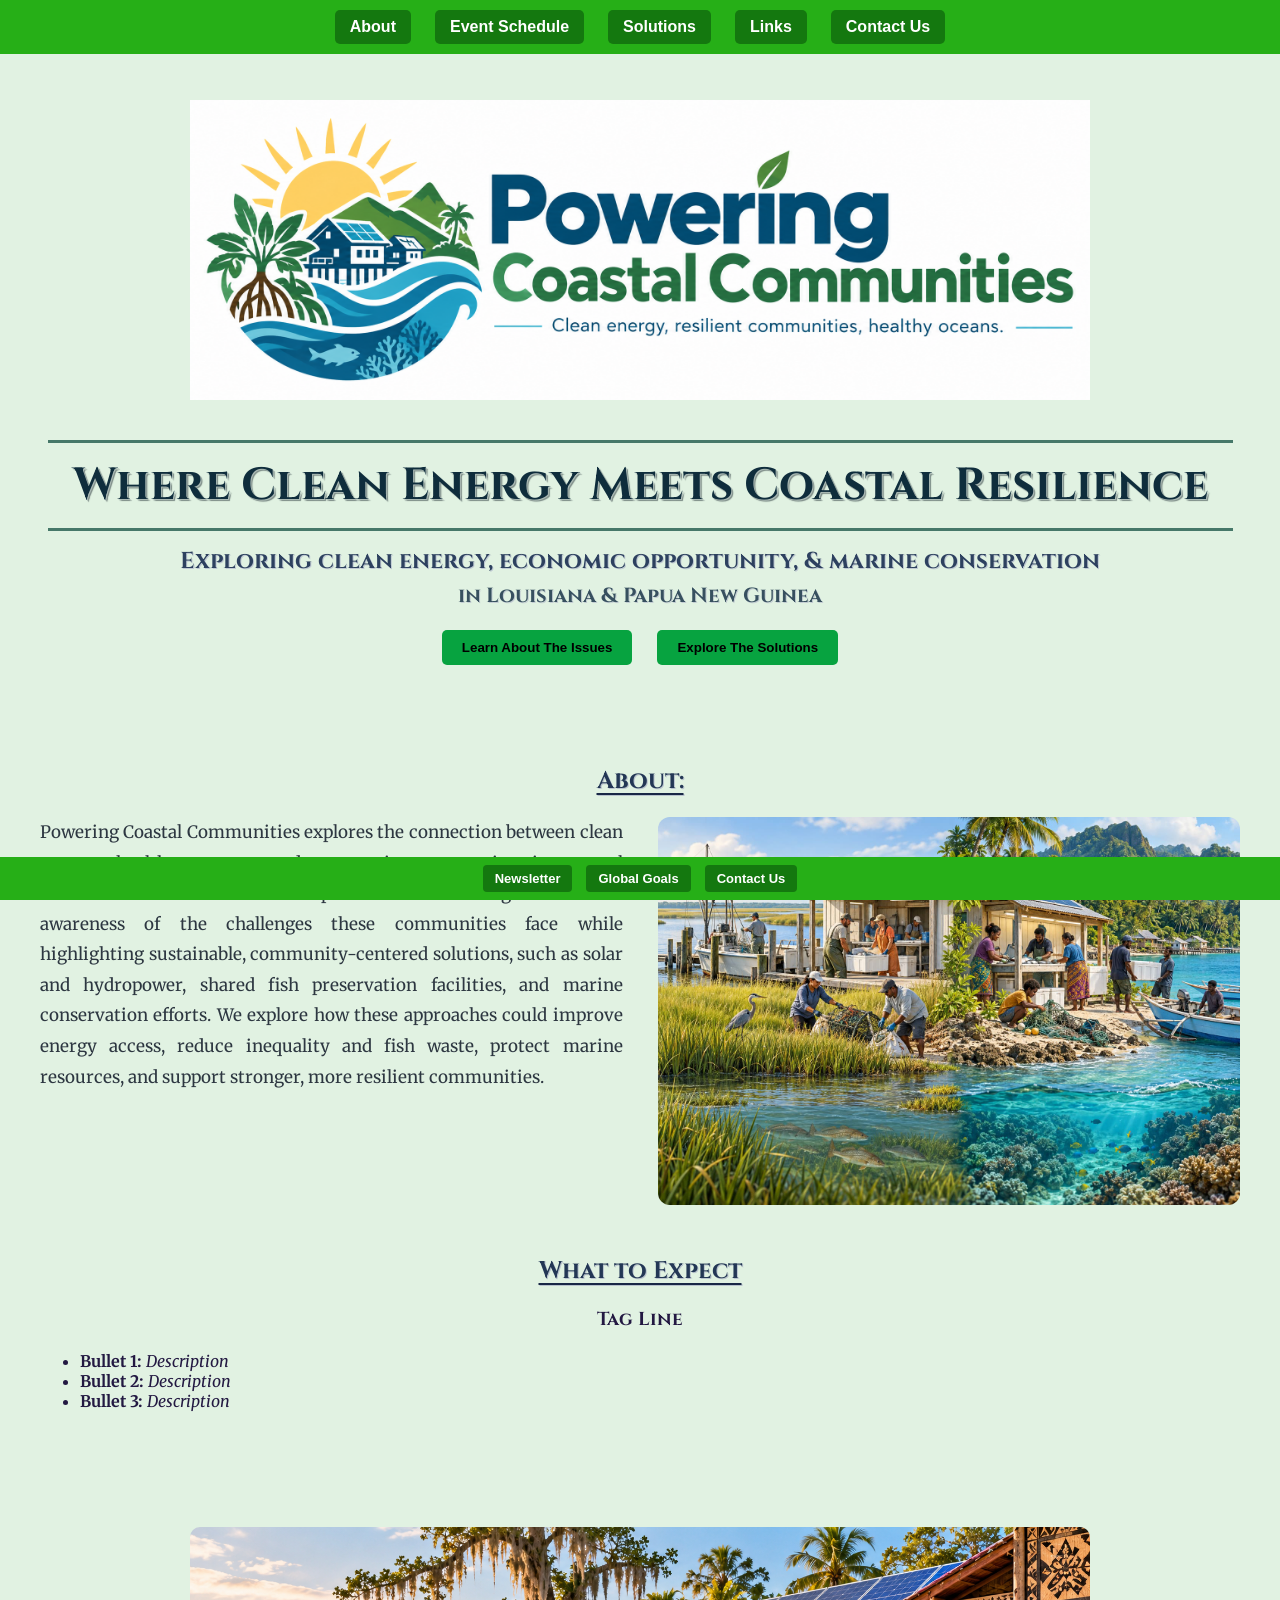
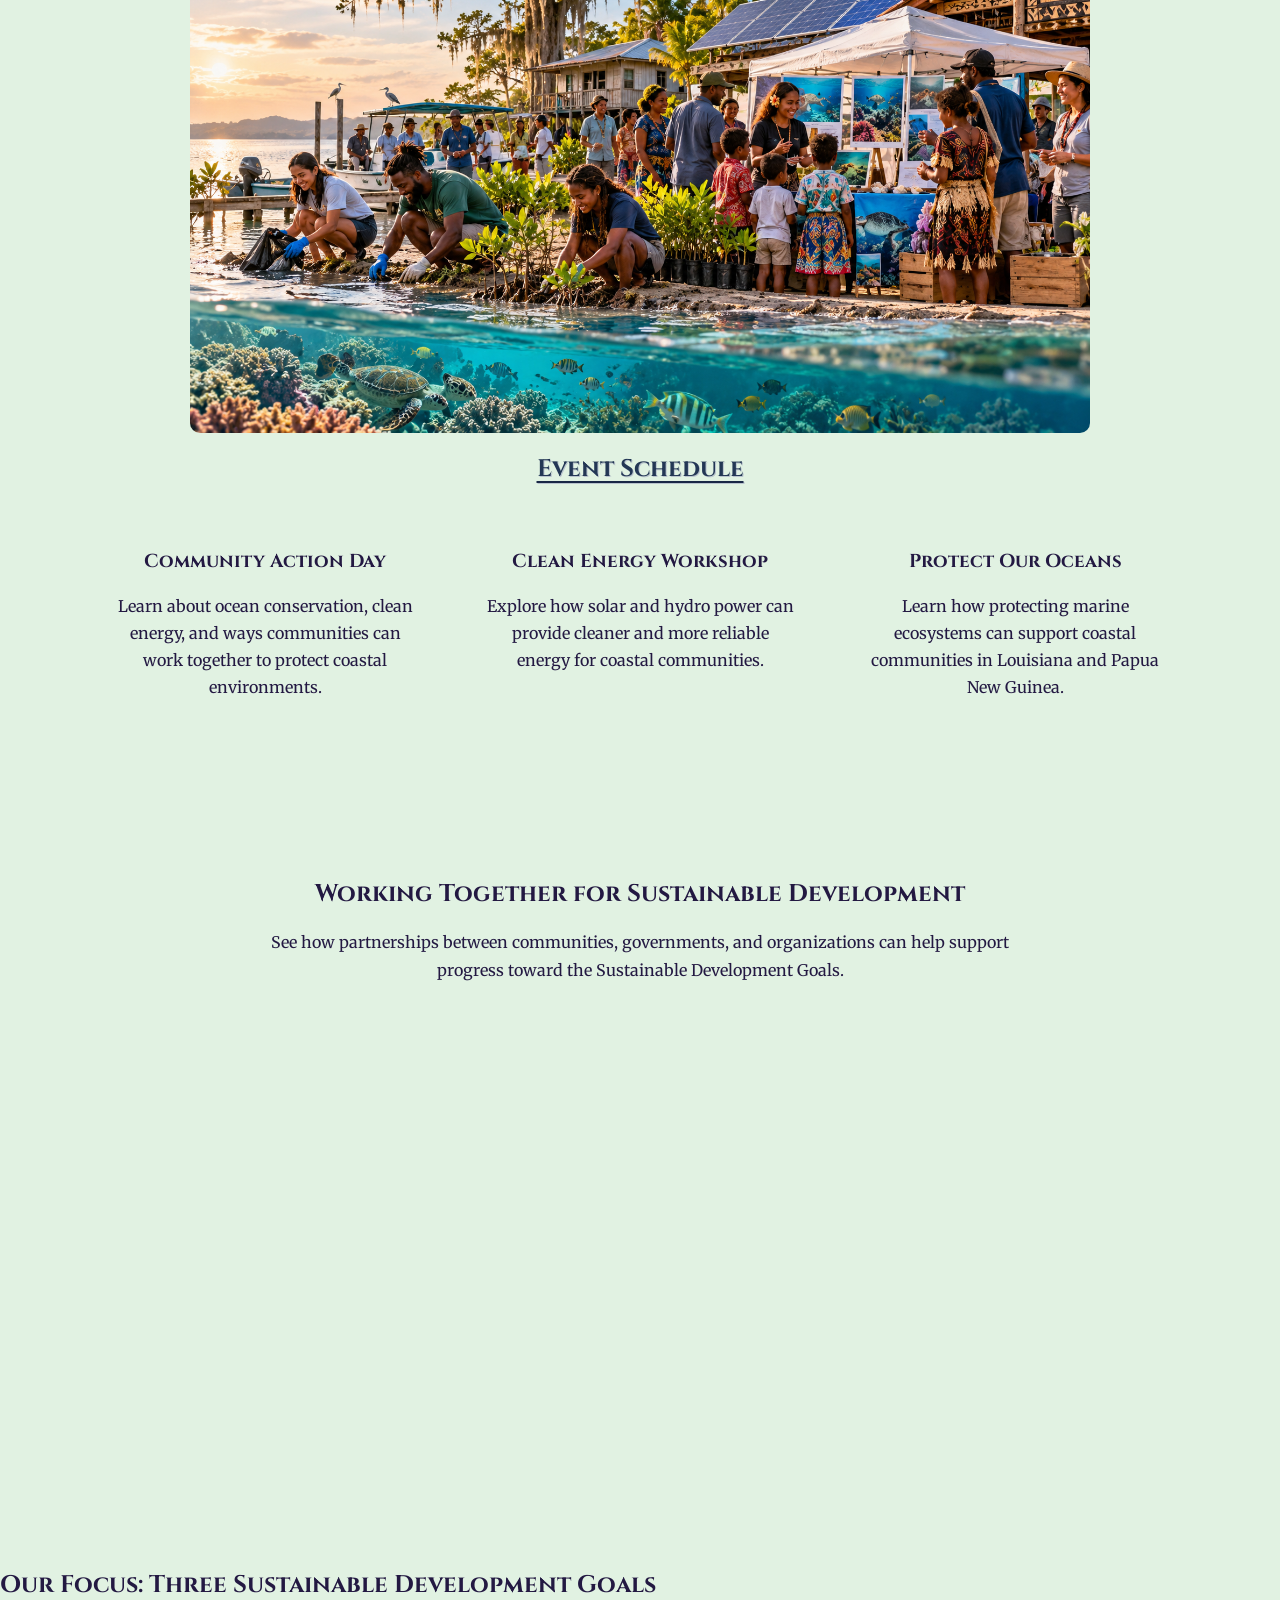
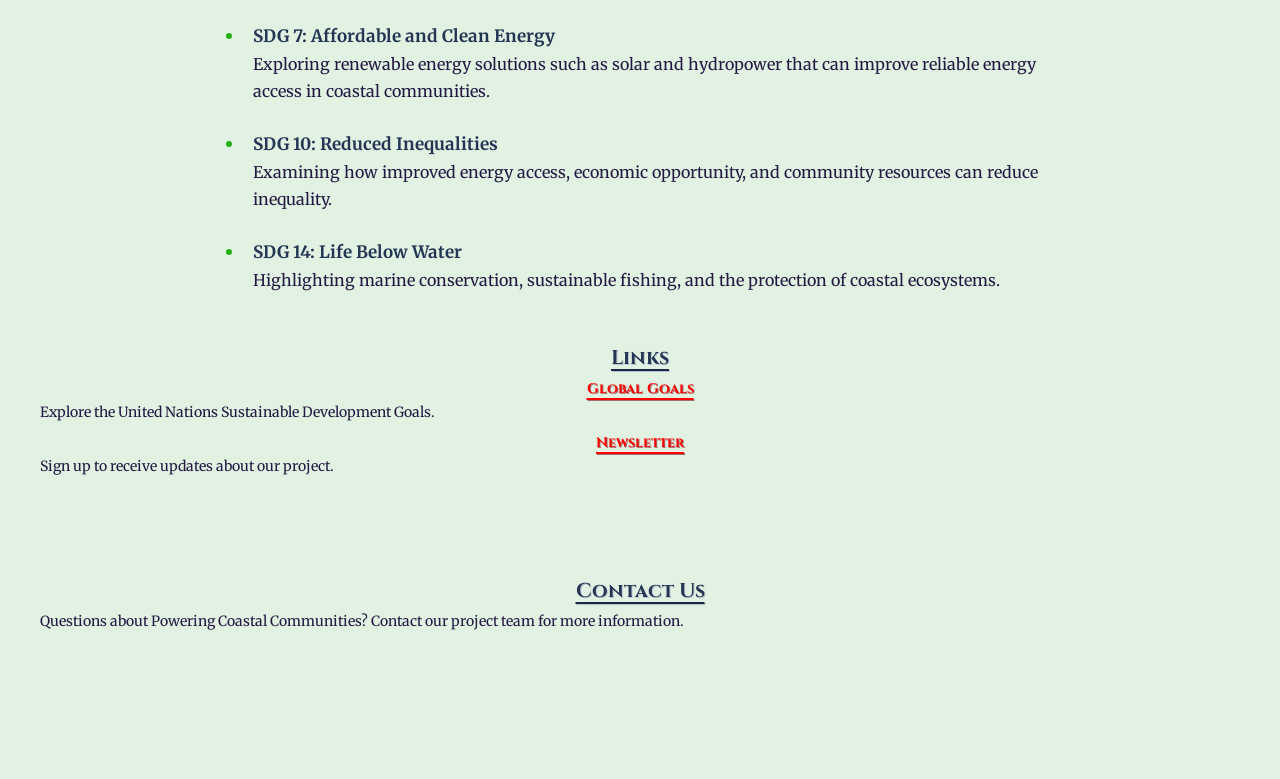
==== index.html @ 68fc1604 "Update title and add favicon links in index.html Updated the title and added favicon links for bette" ====
<!DOCTYPE html>
<html lang="en">
<head>
    <meta charset="UTF-8">
    <meta name="viewport" content="width=device-width, initial-scale=1.0">

    <title>Powering Coastal Communities</title>

    <link rel="stylesheet" href="styles.css">
    
    <link rel="icon" type="image/svg+xml" href="./video/sunwave.svg">
    <link rel="shortcut icon" href="./video/sunwave.svg">
</head>
    
</head>

<body>

    <!-- =========================
         Navigation Bar
         ========================= -->
    <div class="navbar">
    <ul>
        <li><a href="#about">About</a></li>
        <li><a href="#schedule">Event Schedule</a></li>
        <li><a href="#solutions">Solutions</a></li>
        <li><a href="#links">Links</a></li>
        <li><a href="#contact">Contact Us</a></li>
    </ul>
</div>

    <!-- =========================
         Responsive Header
         ========================= -->
   <header class="header-container">

    <div class="header-item header-section">
        <img
            src="./img/logo100.jpg"
            alt="Powering Coastal Communities logo"
            class="header-logo"
        >
    </div>

    <div class="header-item" id="header-text">
            <h1>
              Where Clean Energy Meets Coastal Resilience
             </h1>
   
            <h2 class="header-subtitle">
               Exploring clean energy, economic opportunity, & marine conservation
            </h2>

             <h3 class="header-location">
                in Louisiana & Papua New Guinea
            </h3>

        <div class="header-buttons">

    <button type="button" onclick="location.href='#about'">
        Learn About The Issues
    </button>

    <button type="button" onclick="location.href='#solutions'">
        Explore The Solutions
    </button>
    </div>
    </div>
    </header>


    <!-- =========================
         About Section
         ========================= -->
    <section id="about">

    <h2> About: </h2>
        <div class="about-layout">
    <p class="about-text">
        Powering Coastal Communities explores the connection between
        clean energy, healthy oceans, and economic opportunity in coastal
        communities in Louisiana and Papua New Guinea. Our goal is to
        raise awareness of the challenges these communities face while
        highlighting sustainable, community-centered solutions, such as
        solar and hydropower, shared fish preservation facilities, and
        marine conservation efforts. We explore how these approaches
        could improve energy access, reduce inequality and fish waste,
        protect marine resources, and support stronger, more resilient
        communities.
    </p>

    <img
        src="./img/logo300.jpg"
        alt="Conceptual illustration of Louisiana and Papua New Guinea communities using solar energy, preserving fish, and protecting coastal habitats"
        class="about-image"
    >
</div>

        <h2 class="expect-heading">What to Expect</h2>
        <h3>Tag Line</h3>

        <ul>
            <li>
                <b>Bullet 1:</b>
                <i>Description</i>
            </li>

            <li>
                <b>Bullet 2:</b>
                <i>Description</i>
            </li>

            <li>
                <b>Bullet 3:</b>
                <i>Description</i>
            </li>
        </ul>

    </section>


    <!-- =========================
         Event Schedule
         ========================= -->
    <section id="schedule">

          <img 
        src="./img/coastal400.png"
        alt="Community coastal sustainability event"
        class="schedule-image"
    >

    <h2>Event Schedule</h2>

    <div class="event-container">

        <div class="event-card">
            <h3>Community Action Day</h3>
            <p>
                Learn about ocean conservation, clean energy, and ways
                communities can work together to protect coastal environments.
            </p>
        </div>

        <div class="event-card">
            <h3>Clean Energy Workshop</h3>
            <p>
                Explore how solar and hydro power can provide cleaner and
                more reliable energy for coastal communities.
            </p>
        </div>

        <div class="event-card">
            <h3>Protect Our Oceans</h3>
            <p>
                Learn how protecting marine ecosystems can support coastal
                communities in Louisiana and Papua New Guinea.
            </p>
        </div>

    </div>

</section>

   
</div>
    <!-- ====================
       Working Together Section
    ======================== -->
    <div id="sdg-video">

    <h2>Working Together for Sustainable Development</h2>

    <p>
        See how partnerships between communities, governments, and organizations
        can help support progress toward the Sustainable Development Goals.
    </p>

    <div class="video-container">
        <iframe
            src="https://player.vimeo.com/video/1137001426"
            title="Achieving 2030 - UN SDGs - Goal 17: Partnerships for the Goals"
            allow="autoplay; fullscreen; picture-in-picture"
            allowfullscreen>
        </iframe>
    </div>

</div>

<!-- =========================
     Our Three SDGs
     ========================= -->

<h2 class="expect-heading">
    Our Focus: Three Sustainable Development Goals
</h2>

<ul class="sdg-list">

    <li>
        <b>SDG 7: Affordable and Clean Energy</b>
        <br>
        Exploring renewable energy solutions such as solar and hydropower
        that can improve reliable energy access in coastal communities.
    </li>

    <li>
        <b>SDG 10: Reduced Inequalities</b>
        <br>
        Examining how improved energy access, economic opportunity,
        and community resources can reduce inequality.
    </li>

    <li>
        <b>SDG 14: Life Below Water</b>
        <br>
        Highlighting marine conservation, sustainable fishing,
        and the protection of coastal ecosystems.
    </li>

</ul>
</section>
    <!-- =========================
         Links Section
         ========================= -->
    <section id="links">
        <h2>Links</h2>

        <a class="block" href="https://sdgs.un.org/goals" target="_blank">
            <article>
                <h3>Global Goals</h3>
                <p>
                    Explore the United Nations Sustainable Development Goals.
                </p>
            </article>
        </a>

        <a class="block" href="#newsletter">
            <article>
                <h3>Newsletter</h3>
                <p>
                    Sign up to receive updates about our project.
                </p>
            </article>
        </a>
    </section>

    <section id="contact">
        <h2>Contact Us</h2>

        <p>
            Questions about Powering Coastal Communities?
            Contact our project team for more information.
        </p>
    </section>

</div>

    <!-- =========================
         Smaller Fixed Footer
         ========================= -->
    <footer id="footer" class="footer">

    <a href="#newsletter">Newsletter</a>

    <a href="https://sdgs.un.org/goals" target="_blank">
        Global Goals
    </a>

    <a href="#contact">Contact Us</a>

</footer>

</body>
</html>
---- styles.css ----
/*** You will not need this file until Unit 3 ***/
/*** VSCodeEDU preview fix 

  Purpose:
  - Fix VSCodeEDU issue that causes a white border to show around
    the preview window

  When To Modify:
  - If you change the background color of your webpage, you may need to update this rule too.
***/
@import url('https://fonts.googleapis.com/css2?family=Cinzel:wght@400;700&family=Merriweather:wght@400;500;700&display=swap');

h1, h2, h3 {
    font-family: 'Cinzel', serif;
}


html,
body {
    width: 100%;
    min-height: 100%;
    margin: 0;
    padding: 0;
    background-color: rgb(225, 242, 226);
}

/*** body ***
  
  Purpose:
  - Add style rules for the body of your webpage
  - This is useful if you want a rule to apply to EVERYTHING on your page
    - (Tip: You can always override these rules later in the stylesheet)

  When To Modify:
  - [ ] Project 3 (REQUIRED FEATURE) 
  - [ ] Any time after
***/

body {
    /* Add a background color or image */
    background-color: rgb(225, 242, 226);

    /* Customize the default size, color, and font for text */
    font-size: 16px;
    color: var(--text-color);
    font-family: Merriweather;

    /* Put space around the edges of the webpage */
    margin: 0;
    padding-top: 60px;
    padding-bottom: 100px;
}

* {
    box-sizing: border-box;
}

section {
    padding: 40px;
}

/*** Text ***
  
  Purpose: 
  - Add style rules for headings (h1-6),
    paragraphs (p), links (a), and buttons

  When To Modify:
  - [X] Project 3 (REQUIRED FEATURE) 
  - [ ] Any time after
***/

/*** Text ***/

h1 {
    text-align: center;
    font-size: clamp(28px, 4vw, 45px);
    font-weight: 700;
    white-space: nowrap;

    color: rgb(15, 45, 60);

    border-top: 3px solid rgb(70, 120, 105);
    border-bottom: 3px solid rgb(70, 120, 105);

    padding: 12px 25px;
    margin: 10px 0 15px 0;

    text-shadow:
        1px 1px 0 rgb(170, 185, 180),
        2px 2px 1px rgb(125, 140, 135);
}

section h2 {
    text-align: center;

    color: rgb(35, 55, 85);

    text-decoration: underline;
    text-decoration-color: rgb(25, 40, 70);
    text-decoration-thickness: 2px;
    text-underline-offset: 5px;

    text-shadow: 1px 1px 0 rgb(185, 195, 205);

    margin-bottom: 25px;
}

h3 {
    text-align: center;
}

p {
    font-family: 'Merriweather', serif;
    font-size: 16px;
    line-height: 1.7;
    font-weight: 400;
}

button {
    background-color: rgb(7, 163, 64);
    color: white;
    border: none;
    padding: 5px 12px;
    border-radius: 5px;
    cursor: pointer;
}

button:hover {
    background-color: rgb(20, 120, 15);
}

a:link {
    color: rgb(20, 120, 15);
}

a:visited {
    color: rgb(70, 100, 70);
}

a:hover {
    color: rgb(7, 163, 64);
}

a:active {
    color: darkgreen;
}

    /* Example Style, replace with your own! */
    /* button color */
    /* text color */
    /* hides the default border */
    /* space between button's text and edge */
    /* curved edges instead of square */
    /* makes the cursor change when over button */
  /* Make the button look different when the user hovers over it */


/*** header ***
  
  Purpose:
  - Add style rules for your website's header section

  When To Modify:
  - [X] Project 3 (REQUIRED FEATURE) 
  - [ ] Project 4 (REQUIRED FEATURE) 
  - [ ] Any time after
***/
/*** Header ***/

.header-section {
    width: 100%;
    text-align: center;
    background-color: rgb(225, 242, 226);
    margin: 0;
    padding: 0;
}

.header-logo {
    width: 100%;
    max-width: 900px;
    height: auto;
    display: block;
    margin: 0 auto;
}

.header-container {
    display: flex;
    flex-direction: column;
    justify-content: center;
    align-items: center;
    width: 100%;
    flex-wrap: wrap;
    gap: 30px;
    padding: 40px;
    background-color: rgb(225, 242, 226);
}

#header-text {
    width: 100%;
    display: flex;
    flex-direction: column;
    align-items: center;
    text-align: center;
}

.header-subtitle {
    font-size: clamp(18px, 1.8vw, 23px);
    color: rgb(45, 65, 95);
    white-space: nowrap;
    margin: 0;
    text-shadow: 1px 1px 0 rgb(190, 200, 210);
}

.header-location {
    font-size: clamp(17px, 1.6vw, 21px);
    color: rgb(55, 80, 95);
    margin: 5px 0 0 0;
    text-shadow: 1px 1px 0 rgb(195, 205, 210);
}

.header-buttons {
    display: flex;
    justify-content: center;
    align-items: center;
    width: 100%;
    gap: 25px;
    margin-top: 20px;
}

.header-buttons button {
    padding: 10px 20px;
    font-weight: bolder;
    color: black;
}

.header-item:nth-of-type(1) {
    width: 100%;
    text-align: center;
}

.header-item:nth-of-type(2) {
    width: 100%;
    text-align: center;
}

/*** footer ***/
 
/* Example A: This styles elements with class="header" */
    


/*** footer ***
  
  Purpose:
  - Add style rules for your website's footer section

  When To Modify:
  - [ ] Project 3 (STRETCH FEATURE) 
  - [ ] Any time after
***/
  /* Example B: This styles elements with class="footer" */

.footer {
    position: fixed;
    left: 0;
    bottom: 0;
    width: 100%;
    background-color: rgb(38, 175, 23);
    color: white;
    padding: 8px;
    text-align: center;
    z-index: 1000;
}

.footer a {
    display: inline-block;
    color: white;
    text-decoration: none;
    background-color: rgb(20, 120, 15);
    padding: 6px 12px;
    margin: 0 5px;
    border-radius: 4px;
    font-family: Arial, sans-serif;
    font-size: 13px;
    font-weight: bold;
}

.footer a:hover {
    background-color: rgb(15, 90, 10);
}
/*** Navbar [PLACEHOLDER] [ADDED IN UNIT 4] ***/
/*** Navigation bar (navbar) ***/

.navbar ul {
    list-style-type: none;
    overflow: hidden;
    position: fixed;
    top: 0;
    left: 0;
    width: 100%;
    margin: 0;
    padding: 10px;
    background-color: rgb(38, 175, 23);
    text-align: center;
    z-index: 1000;
}

.navbar ul li {
    display: inline-block;
    margin: 0 10px;
}

.navbar ul li a {
    display: block;
    color: white;
    text-decoration: none;
    font-family: Arial, sans-serif;
    font-weight: bold;
    text-align: center;
    padding: 8px 15px;
    background-color: rgb(20, 120, 15);
    border-radius: 5px;
}

/*** About Section ***
  
  Purpose:
  - Add style rules for your website's About section

  When To Modify:
  - [ ] Project 3 (OPTIONAL)
  - [ ] Project 4 (STRETCH FEATURE) 
  - [ ] Any time after
***/
/* About section */

#about > h2 {
    text-align: center;
    margin-bottom: 20px;
}

.about-layout {
    display: flex;
    flex-direction: row;
    align-items: stretch;
    gap: 35px;
    width: 100%;
}

.expect-heading {
    margin-top: 50px;
    margin-bottom: 20px;
}

.expect-heading {
    margin-top: 50px;
    margin-bottom: 20px;
}


/* Our Focus SDG List */

.sdg-list {
    max-width: 850px;
    margin: 0 auto;
    padding-left: 30px;
}

.sdg-list li {
    margin-bottom: 24px;
    padding-left: 8px;
    line-height: 1.7;
}

.sdg-list li:last-child {
    margin-bottom: 0;
}

.sdg-list b {
    font-size: 17px;
    color: rgb(35, 55, 85);
}

.sdg-list li::marker {
    color: rgb(38, 175, 23);
    font-size: 18px;
}

.about-text {
    flex: 1;
    min-width: 0;
    margin: 0;
    text-align: justify;
    font-family: 'Merriweather', serif;
    font-size: 17px;
    line-height: 1.8;
    font-weight: 400;
    line-height: 1.8;
    color: rgb(45, 55, 65);
}

.about-layout .about-image {
    flex: 1;
    min-width: 0;
    width: 50%;
    height: auto;
    object-fit: cover;
    border-radius: 12px;
}

/* Stack the text and picture on smaller screens */
@media (max-width: 750px) {
    .about-layout {
        flex-direction: column;
    }

    .about-layout .about-image {
        flex: none;
        width: 100%;
        height: auto;
    }

    h1 {
    white-space: normal;
    font-size: 28px;
}

.header-subtitle {
    white-space: normal;
}

.bottom-sections {
    flex-direction: column;
    gap: 20px;
}
}

/*** Schedule Section ***
  
  Purpose:
  - Add style rules for your website's Schedule section

  When To Modify:
  - [ ] Project 3 (OPTIONAL)
  - [ ] Project 4 (STRETCH FEATURE) 
  - [ ] Any time after
***/

.event-container {
    display: flex;
    flex-direction: row;
    justify-content: center;
    align-items: stretch;
    gap: 25px;
    flex-wrap: wrap;
    width: 100%;
    margin-top: 20px;
    margin-bottom: 20px;
}

.event-card {
    flex: 1;
    max-width: 350px;
    text-align: center;
    padding: 20px;
}

.schedule-image {
    display: block;
    width: 80%;
    max-width: 900px;
    height: auto;
    margin: 20px auto;
    border-radius: 10px;
}

/*** Solutions + Newsletter Section ***/

#solutions,
#newsletter {
    padding-top: 70px;
    padding-bottom: 70px;
    font-family: 'Merriweather', serif;
    font-size: 17px;
    line-height: 1.8;
    font-weight: 400;
}


/*** SDG Video Section ***/

#sdg-video {
    text-align: center;
    padding: 60px 40px;
}

#sdg-video p {
    max-width: 750px;
    margin: 0 auto 25px auto;
}

.video-container {
    width: 100%;
    max-width: 800px;
    margin: 0 auto;
    aspect-ratio: 16 / 9;
}

.video-container video {
    width: 100%;
    height: 100%;
    border: none;
    border-radius: 12px;
}

#sdg-video iframe {
    display: block;
    width: 100%;
    max-width: 800px;
    aspect-ratio: 16 / 9;
    margin: 25px auto 0 auto;
    border: none;
    border-radius: 12px;
}

/*** Links Section ***
  
  Purpose:
  - Add style rules for your website's Links section

  When To Modify:
  - [ ] Project 3 (OPTIONAL)
  - [ ] Project 4 (STRETCH FEATURE) 
  - [ ] Any time after
***/

#links a {
    display: block;
    color: red;
    text-decoration: none;
    margin-bottom: 10px;
}

#links a h3 {
    color: red;
    text-decoration: underline;
    text-decoration-thickness: 2px;
    text-underline-offset: 5px;
    text-shadow: 1px 1px 0px rgb(160, 110, 110);
}

#links a p {
    color: var(--text-color);
}

.bottom-sections {
    display: flex;
    flex-direction: row;
    justify-content: center;
    align-items: flex-start;
    gap: 80px;
    width: 100%;

    margin-top: 80px;
    margin-bottom: 20px;
}

#links p,
#contact p {
    font-size: 14px;
    line-height: 1.4;
    margin-top: 5px;
    margin-bottom: 8px;
}

#links h2,
#contact h2 {
    font-size: 20px;
    margin-top: 10px;
    margin-bottom: 8px;
}

#links h3 {
    font-size: 14px;
    margin-top: 5px;
    margin-bottom: 5px;
}

/*** RSVP [PLACEHOLDER] [ADDED IN UNIT 6] ***/
/*** Animations [PLACEHOLDER] [ADDED IN UNIT 8] ***/
/*** Success Modal [PLACEHOLDER] [ADDED IN UNIT 9] ***/
/*** Dark Mode [PLACEHOLDER] [ADDED IN UNIT 5] ***/

/*** Custom Colors (OPTIONAL) ***
  
  Purpose:
  - Use CSS variables to define custom colors for your website
  - To get you started, we've provided the color scheme used in our example site.
  - To reference a color variable in your css, use var(--variable-name) in place of a color value

  When To Modify:
  - [ ] Any time (OPTIONAL)
***/

/*** Responsive Design ***/

@media (max-width: 600px) {

    .header-container {
        flex-direction: column;
        text-align: center;
        padding: 30px 15px;
    }

    .header-section img {
        width: 150px;
        height: auto;
    }

    .navbar ul li {
        margin: 3px;
    }

    .navbar ul li a {
        padding: 6px 10px;
        font-size: 14px;
    }

    section {
        padding: 25px 15px;
    }

    .footer a {
        margin: 2px;
        padding: 5px 9px;
        font-size: 12px;
    }
}

:root {
    /* Light Mode */
    --bg-color: #b0acc6;
    --text-color: #231942;

    /* Dark Mode */
    --bg-color-dark-mode: #3e3377;
    --text-color-dark-mode: #fff;

    /* Accent Colors */
    --accent-color-light: #d2cff5;
    --accent-color-medium: #684fb5;
    --accent-color-dark: #482f95;
    --accent-color-darkest: #231942;
    --accent-color-green: #28eb76;

    /* Error Colors */
    --error-color: #f8bbd0;
    --error-color-border: #e63946;
}
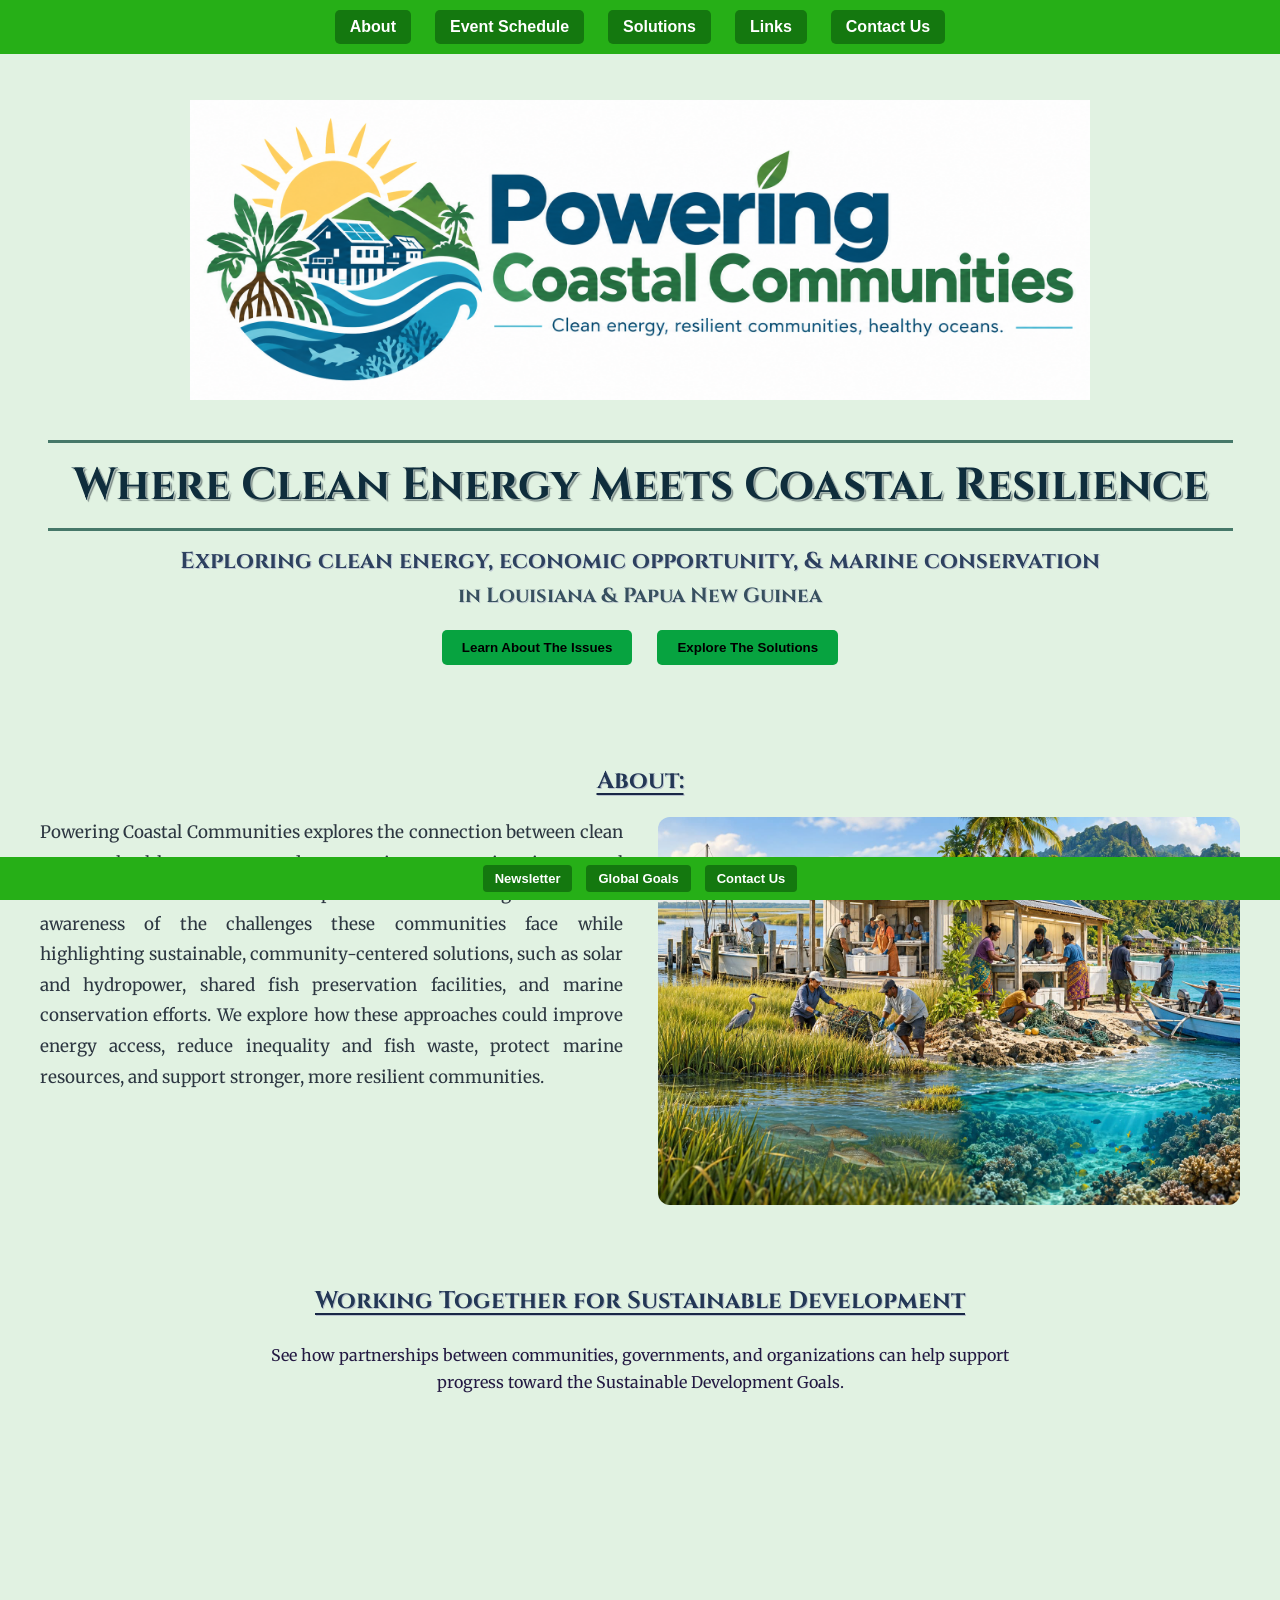
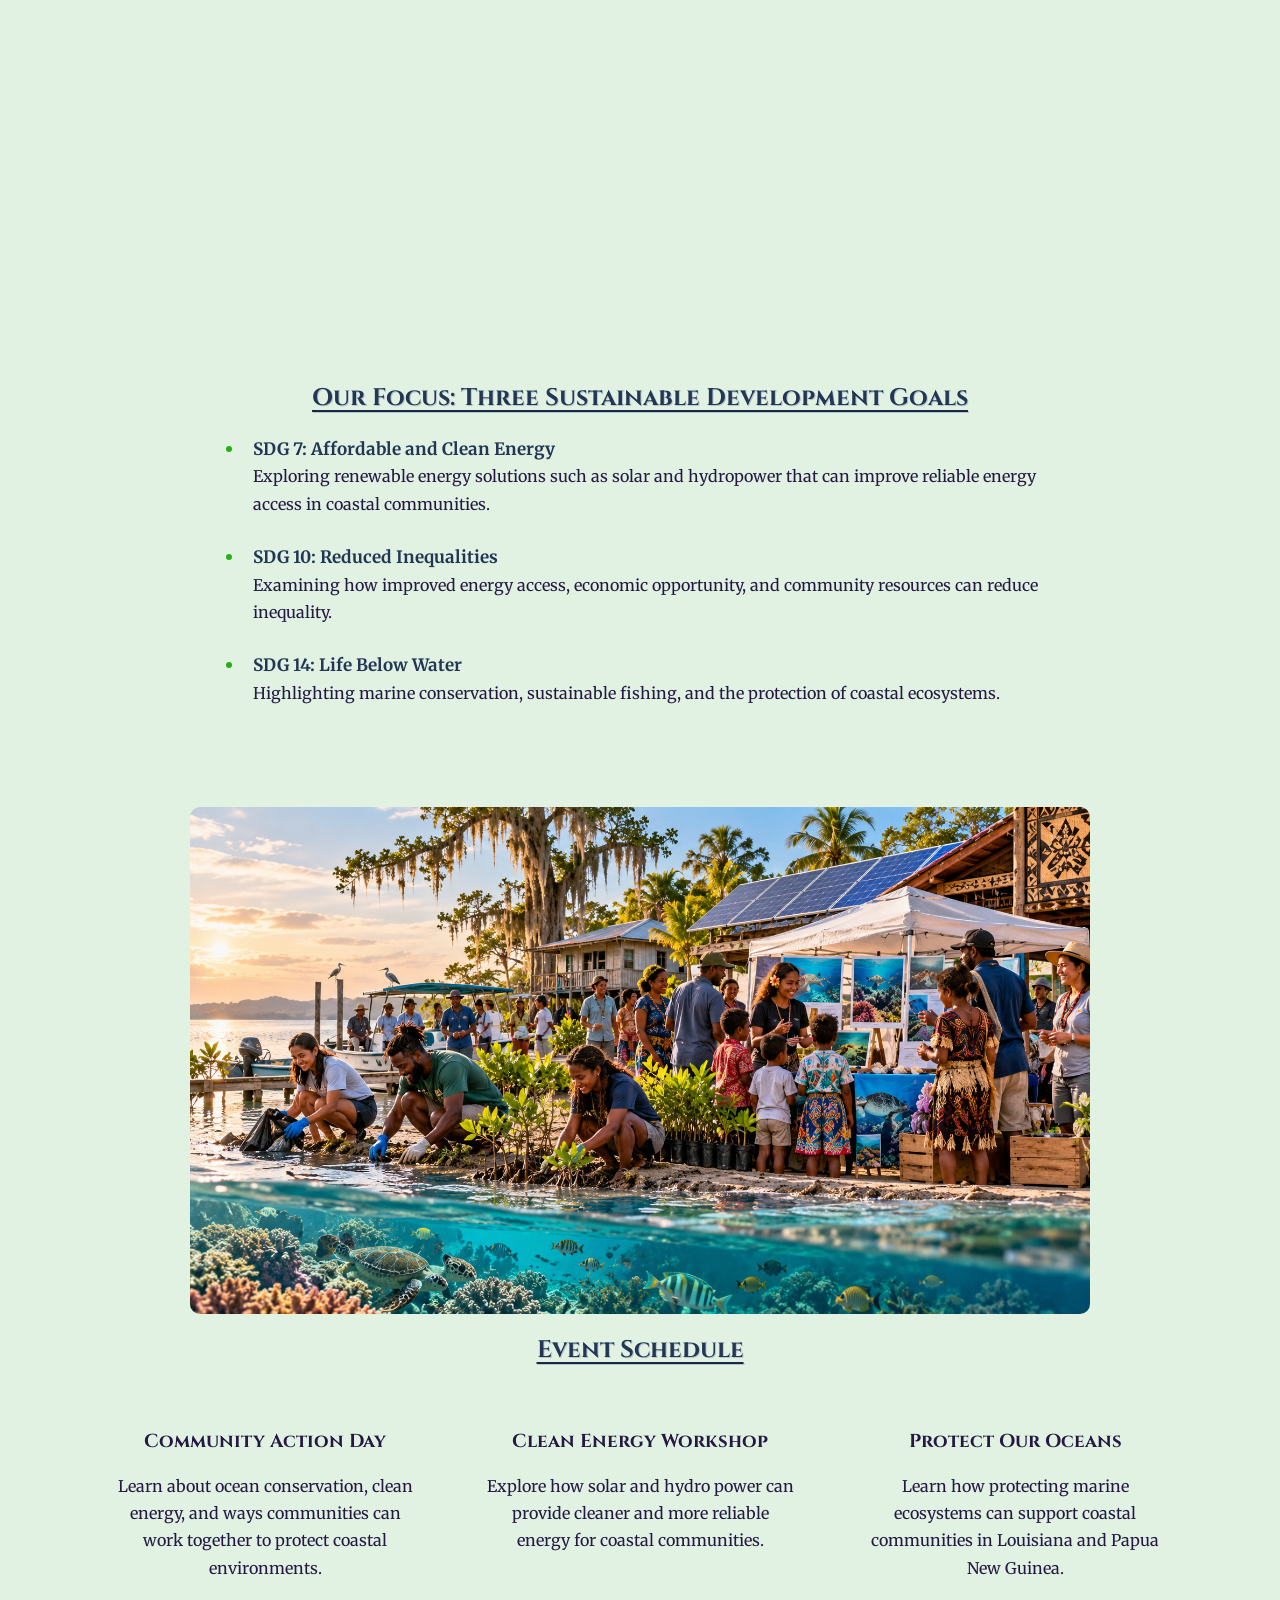
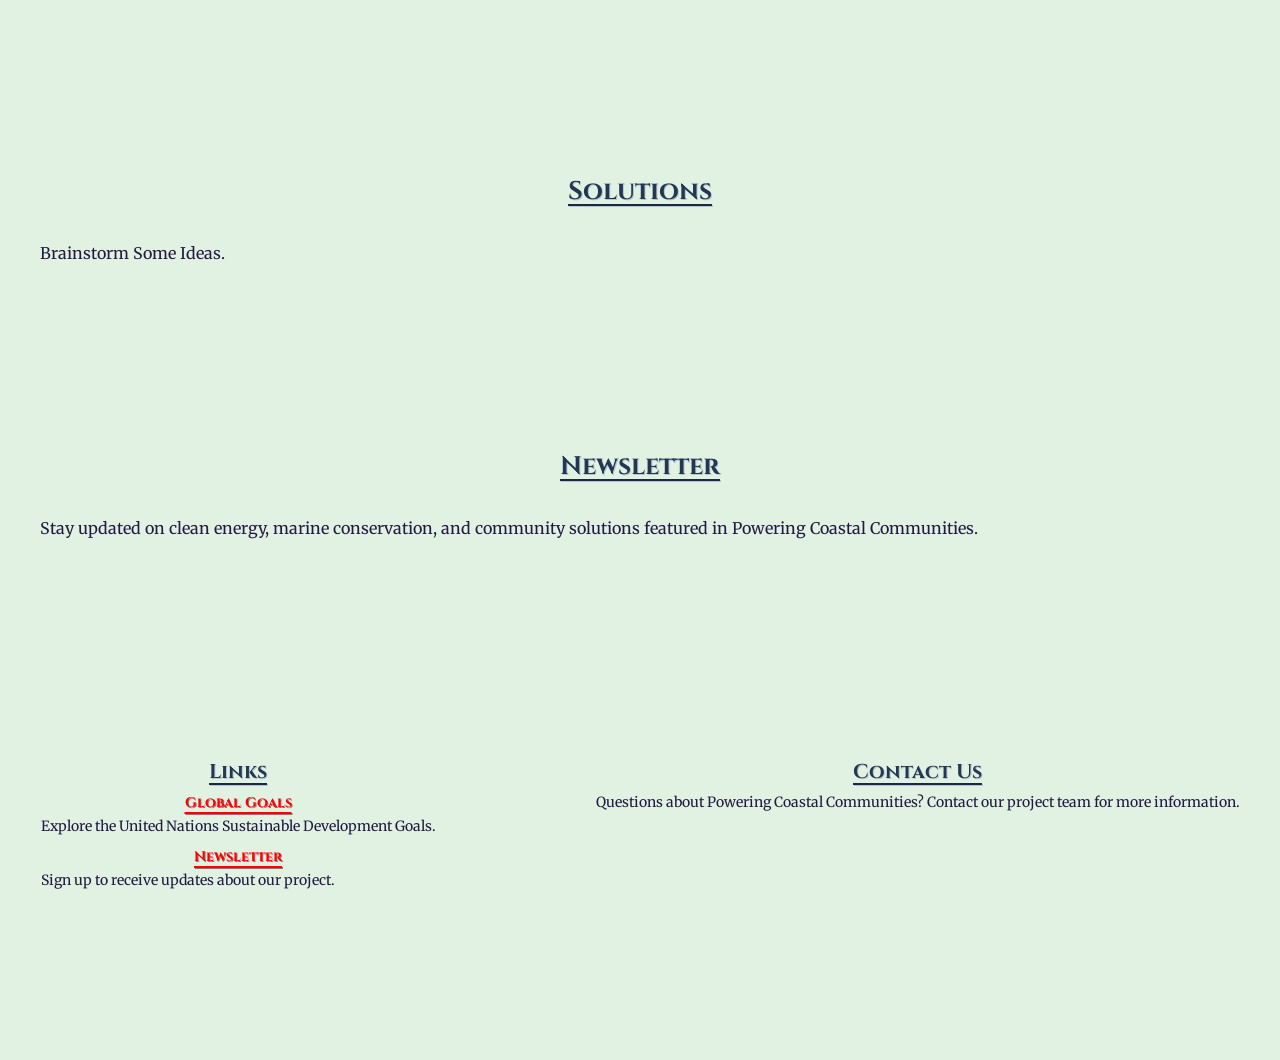
==== commit 0871dae2: "Add files via upload" ====
--- a/index.html
+++ b/index.html
@@ -3,17 +3,13 @@
 <head>
     <meta charset="UTF-8">
     <meta name="viewport" content="width=device-width, initial-scale=1.0">
-
-    <title>Powering Coastal Communities</title>
-
-    <link rel="stylesheet" href="styles.css">
-    
-    <link rel="icon" type="image/svg+xml" href="./video/sunwave.svg">
-    <link rel="shortcut icon" href="./video/sunwave.svg">
+    <meta name="referrer" content="strict-origin-when-cross-origin">
+
+    <title>MY WEB101 Website</title>
+
+    <link rel="stylesheet" href="styles.css?v=3">
+    <link rel="icon" type="image/svg+xml" href="./favicon/sunwave.svg">
 </head>
-    
-</head>
-
 <body>
 
     <!-- =========================
@@ -74,7 +70,7 @@
          ========================= -->
     <section id="about">
 
-    <h2> About: </h2>
+    <h2> About:</h2>
         <div class="about-layout">
     <p class="about-text">
         Powering Coastal Communities explores the connection between
@@ -90,33 +86,71 @@
     </p>
 
     <img
-        src="./img/logo300.jpg"
-        alt="Conceptual illustration of Louisiana and Papua New Guinea communities using solar energy, preserving fish, and protecting coastal habitats"
-        class="about-image"
-    >
-</div>
-
-        <h2 class="expect-heading">What to Expect</h2>
-        <h3>Tag Line</h3>
-
-        <ul>
-            <li>
-                <b>Bullet 1:</b>
-                <i>Description</i>
-            </li>
-
-            <li>
-                <b>Bullet 2:</b>
-                <i>Description</i>
-            </li>
-
-            <li>
-                <b>Bullet 3:</b>
-                <i>Description</i>
-            </li>
-        </ul>
-
-    </section>
+    src="./img/logo300.jpg"
+    alt="Conceptual illustration of Louisiana and Papua New Guinea communities using solar energy, preserving fish, and protecting coastal habitats"
+    class="about-image"
+    style="display: block; width: 45%; height: auto; margin: 0 auto;"
+>
+</div>
+    <!-- =========================
+     SDG Video
+     ========================= -->
+
+<div id="sdg-video">
+
+    <h2>Working Together for Sustainable Development</h2>
+
+    <p>
+        See how partnerships between communities, governments, and organizations
+        can help support progress toward the Sustainable Development Goals.
+    </p>
+
+    <div class="video-container">
+        <iframe
+            src="https://player.vimeo.com/video/1137001426"
+            title="Achieving 2030 - UN SDGs - Goal 17: Partnerships for the Goals"
+            allow="autoplay; fullscreen; picture-in-picture"
+            allowfullscreen>
+        </iframe>
+    </div>
+
+</div>
+
+
+<!-- =========================
+     Our Three SDGs
+     ========================= -->
+
+<h2 class="expect-heading">
+    Our Focus: Three Sustainable Development Goals
+</h2>
+
+<ul class="sdg-list">
+
+    <li>
+        <b>SDG 7: Affordable and Clean Energy</b>
+        <br>
+        Exploring renewable energy solutions such as solar and hydropower
+        that can improve reliable energy access in coastal communities.
+    </li>
+
+    <li>
+        <b>SDG 10: Reduced Inequalities</b>
+        <br>
+        Examining how improved energy access, economic opportunity,
+        and community resources can reduce inequality.
+    </li>
+
+    <li>
+        <b>SDG 14: Life Below Water</b>
+        <br>
+        Highlighting marine conservation, sustainable fishing,
+        and the protection of coastal ecosystems.
+    </li>
+
+</ul>
+</section>
+
 
 
     <!-- =========================
@@ -162,64 +196,28 @@
 
 </section>
 
-   
-</div>
-    <!-- ====================
-       Working Together Section
-    ======================== -->
-    <div id="sdg-video">
-
-    <h2>Working Together for Sustainable Development</h2>
-
+    <!-- =========================
+     Solutions Section
+     ========================= -->
+<section id="solutions">
+
+         <h2>Solutions</h2>
+         <p>Brainstorm Some Ideas.
+         </p>
+
+    </section>
+
+<section id="newsletter">
+    <h2>Newsletter</h2>
     <p>
-        See how partnerships between communities, governments, and organizations
-        can help support progress toward the Sustainable Development Goals.
+        Stay updated on clean energy, marine conservation,
+        and community solutions featured in Powering Coastal Communities.
     </p>
 
-    <div class="video-container">
-        <iframe
-            src="https://player.vimeo.com/video/1137001426"
-            title="Achieving 2030 - UN SDGs - Goal 17: Partnerships for the Goals"
-            allow="autoplay; fullscreen; picture-in-picture"
-            allowfullscreen>
-        </iframe>
-    </div>
-
-</div>
-
-<!-- =========================
-     Our Three SDGs
-     ========================= -->
-
-<h2 class="expect-heading">
-    Our Focus: Three Sustainable Development Goals
-</h2>
-
-<ul class="sdg-list">
-
-    <li>
-        <b>SDG 7: Affordable and Clean Energy</b>
-        <br>
-        Exploring renewable energy solutions such as solar and hydropower
-        that can improve reliable energy access in coastal communities.
-    </li>
-
-    <li>
-        <b>SDG 10: Reduced Inequalities</b>
-        <br>
-        Examining how improved energy access, economic opportunity,
-        and community resources can reduce inequality.
-    </li>
-
-    <li>
-        <b>SDG 14: Life Below Water</b>
-        <br>
-        Highlighting marine conservation, sustainable fishing,
-        and the protection of coastal ecosystems.
-    </li>
-
-</ul>
 </section>
+
+<div class="bottom-sections">
+
     <!-- =========================
          Links Section
          ========================= -->
--- a/styles.css
+++ b/styles.css
@@ -353,12 +353,6 @@
     margin-bottom: 20px;
 }
 
-.expect-heading {
-    margin-top: 50px;
-    margin-bottom: 20px;
-}
-
-
 /* Our Focus SDG List */
 
 .sdg-list {
@@ -431,9 +425,22 @@
 }
 
 .bottom-sections {
-    flex-direction: column;
-    gap: 20px;
-}
+    display: flex;
+    flex-direction: row;
+    justify-content: center;
+    align-items: flex-start;
+    gap: 80px;
+    width: 100%;
+    margin-top: 80px;
+    margin-bottom: 20px;
+}
+
+#links,
+#contact {
+    flex: 1;
+    max-width: 450px;
+}
+
 }
 
 /*** Schedule Section ***
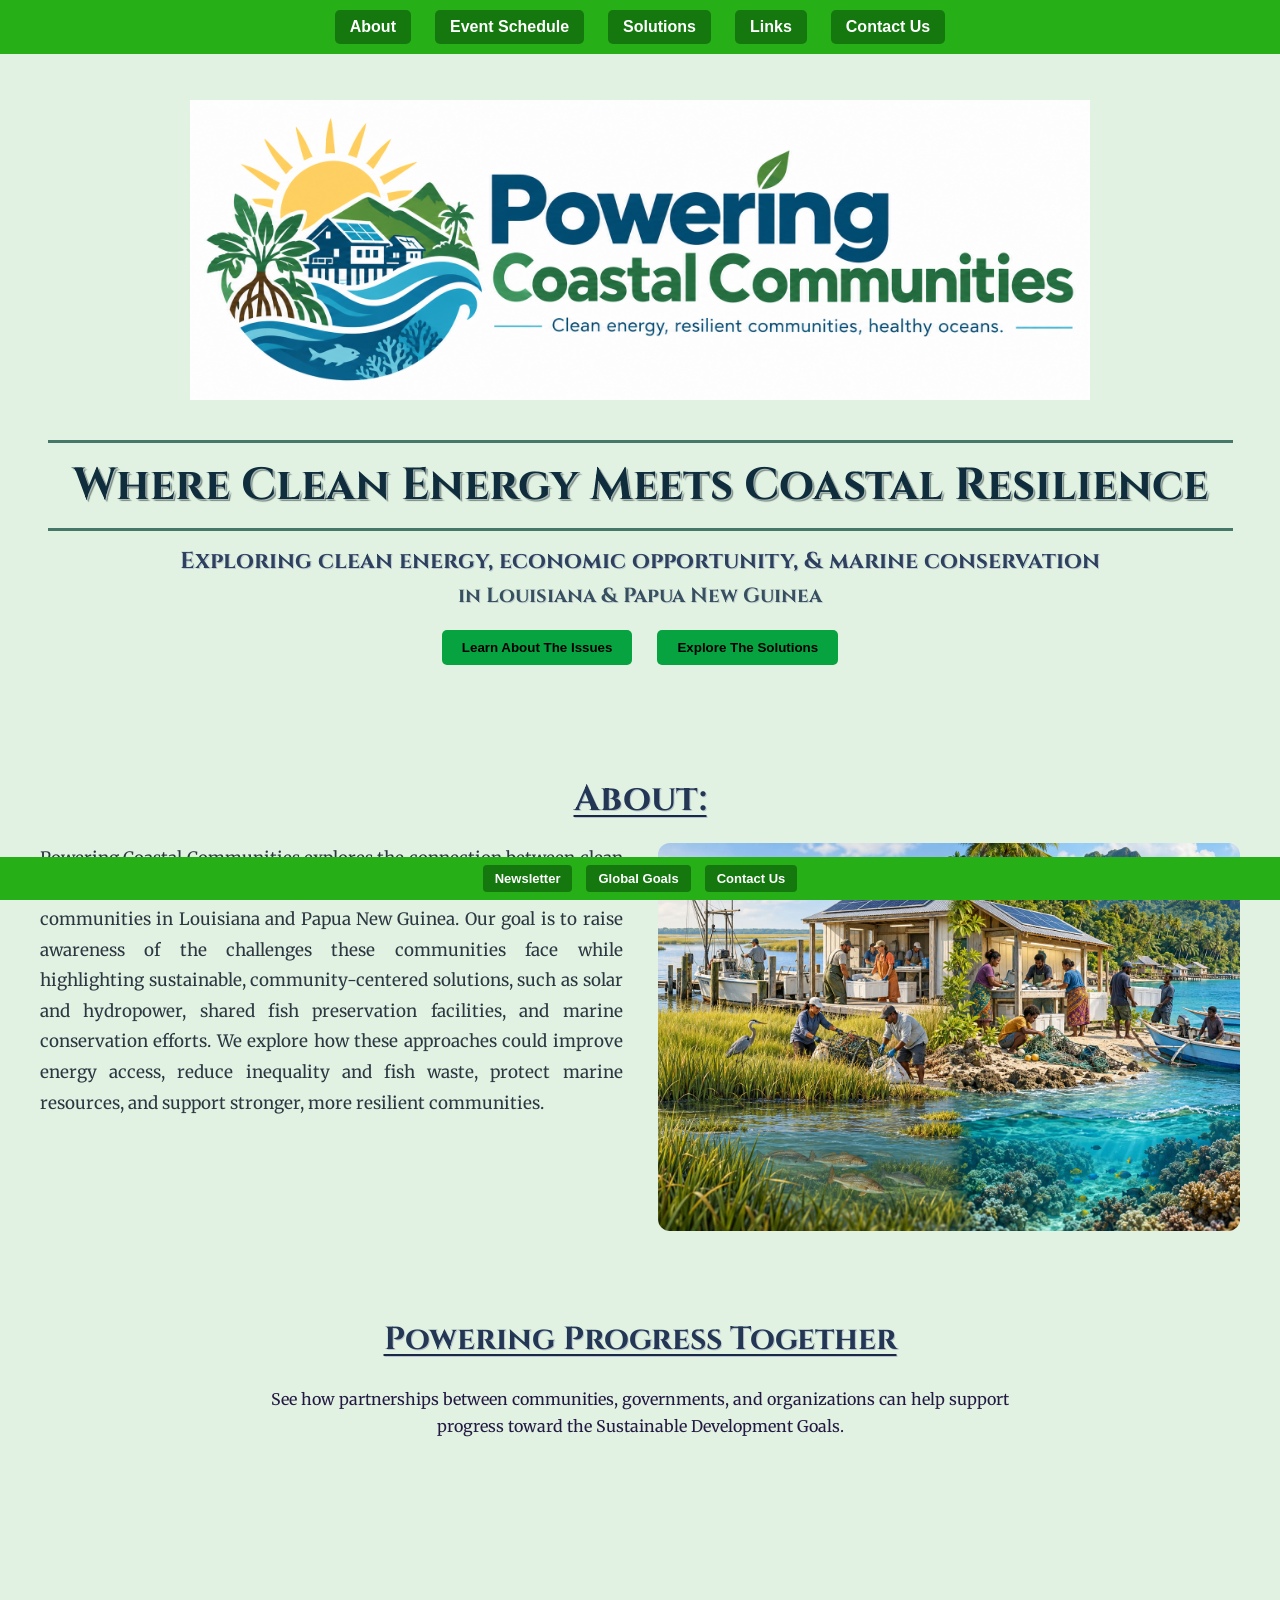
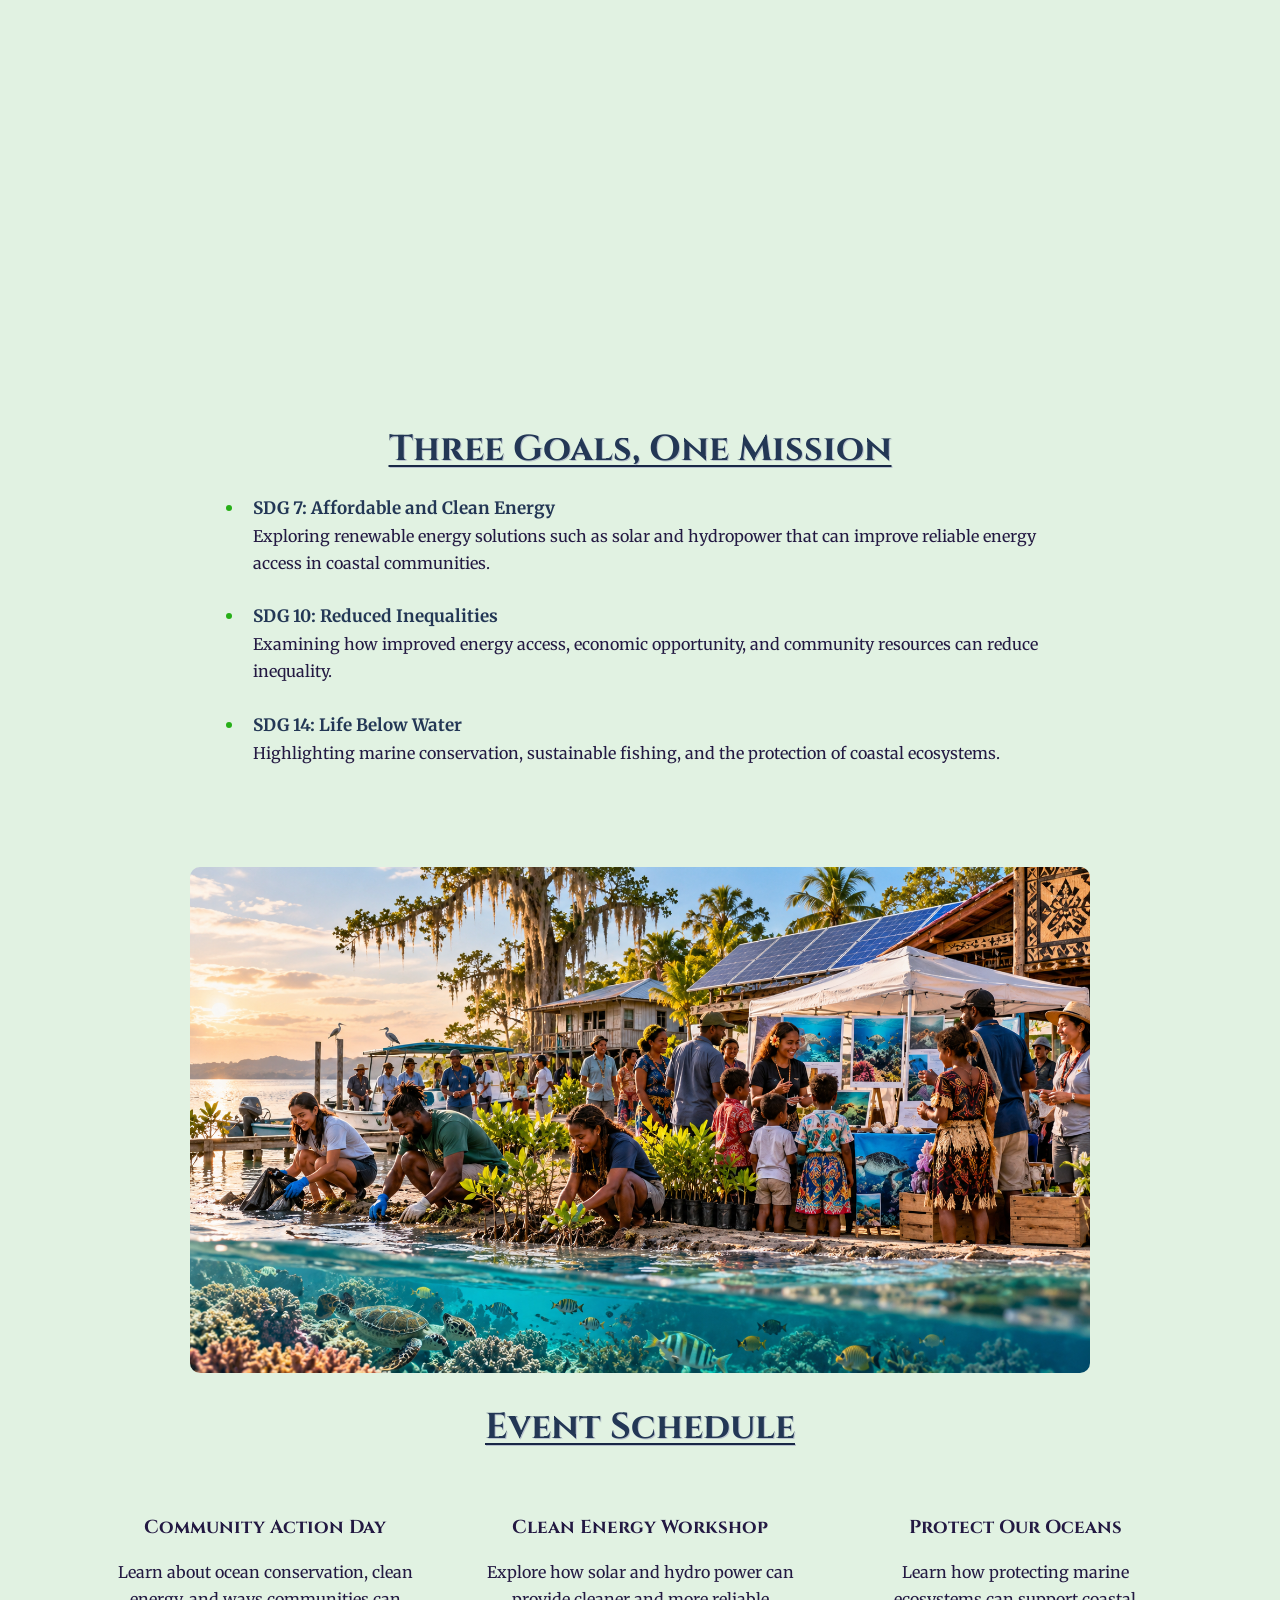
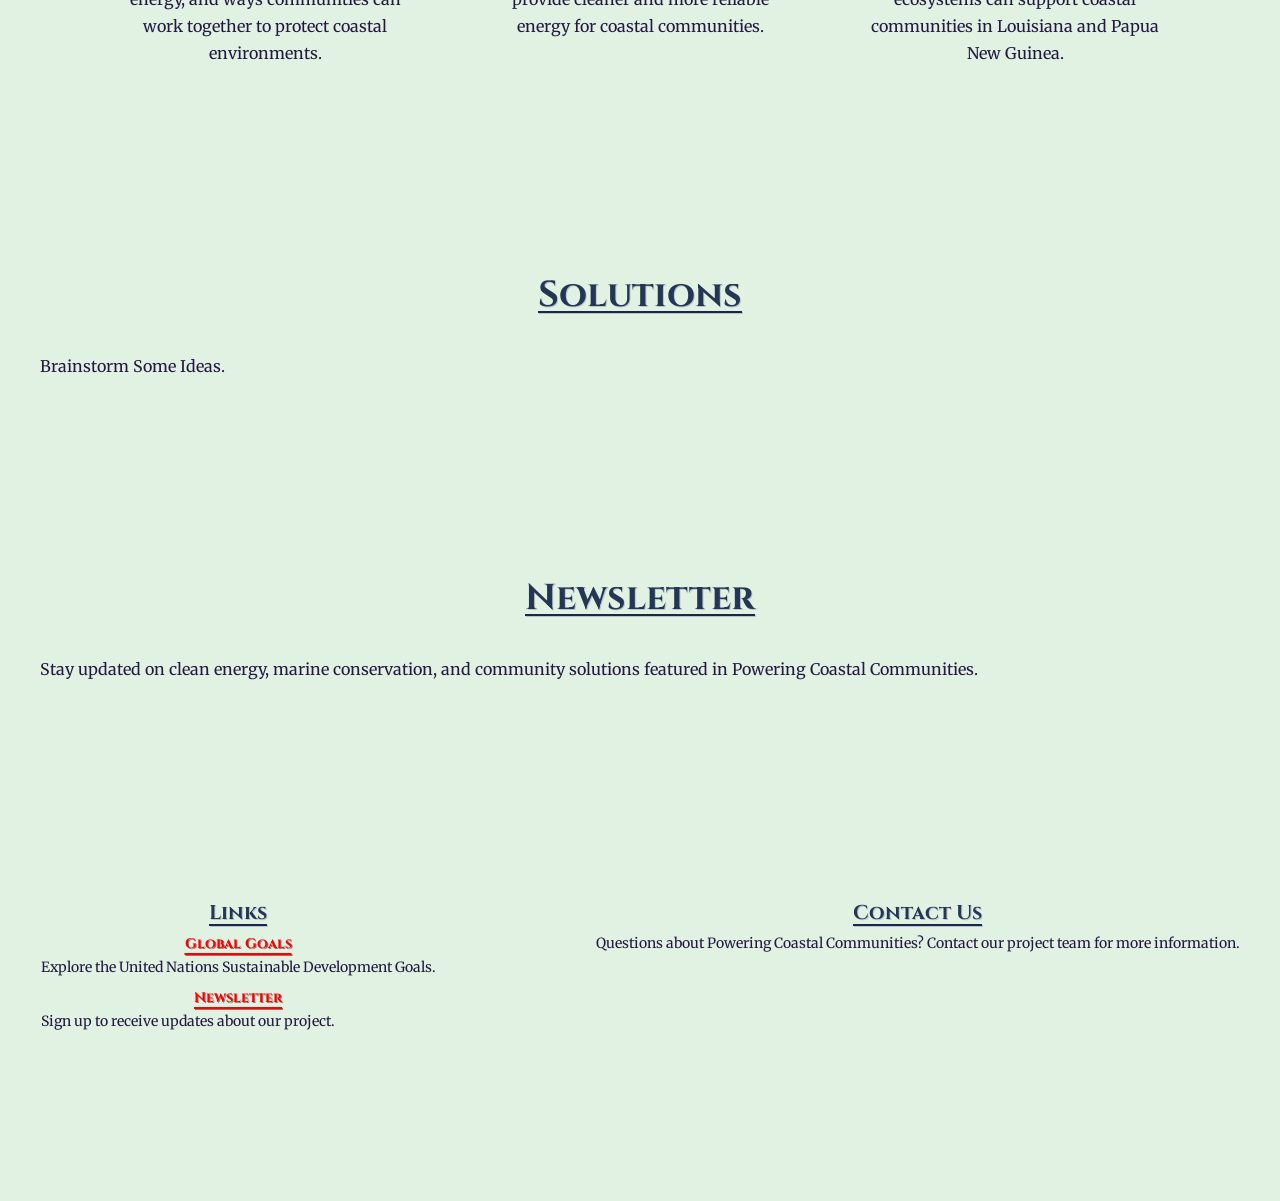
==== commit ca60a925: "Refactor index.html for improved structure and content Updated the HTML structure and content for th" ====
--- a/index.html
+++ b/index.html
@@ -5,10 +5,10 @@
     <meta name="viewport" content="width=device-width, initial-scale=1.0">
     <meta name="referrer" content="strict-origin-when-cross-origin">
 
-    <title>MY WEB101 Website</title>
-
-    <link rel="stylesheet" href="styles.css?v=3">
-    <link rel="icon" type="image/svg+xml" href="./favicon/sunwave.svg">
+    <title>Powering Coastal Communities</title>
+
+    <link rel="stylesheet" href="styles.css">
+    <link rel="icon" type="image/svg+xml" href="./sunwave.svg">
 </head>
 <body>
 
@@ -98,7 +98,7 @@
 
 <div id="sdg-video">
 
-    <h2>Working Together for Sustainable Development</h2>
+    <h2>Powering Progress Together</h2>
 
     <p>
         See how partnerships between communities, governments, and organizations
@@ -122,8 +122,7 @@
      ========================= -->
 
 <h2 class="expect-heading">
-    Our Focus: Three Sustainable Development Goals
-</h2>
+Three Goals, One Mission</h2>
 
 <ul class="sdg-list">
 
--- a/styles.css
+++ b/styles.css
@@ -104,6 +104,16 @@
     text-shadow: 1px 1px 0 rgb(185, 195, 205);
 
     margin-bottom: 25px;
+}
+
+/* Main Section Headings */
+
+#about > h2,
+#schedule > h2,
+#solutions > h2,
+#newsletter > h2 {
+    font-size: clamp(28px, 3vw, 36px);
+    font-weight: 700;
 }
 
 h3 {
@@ -507,6 +517,10 @@
     margin: 0 auto 25px auto;
 }
 
+#sdg-video h2 {
+    font-size: clamp(26px, 2.5vw, 32px);
+}
+
 .video-container {
     width: 100%;
     max-width: 800px;
